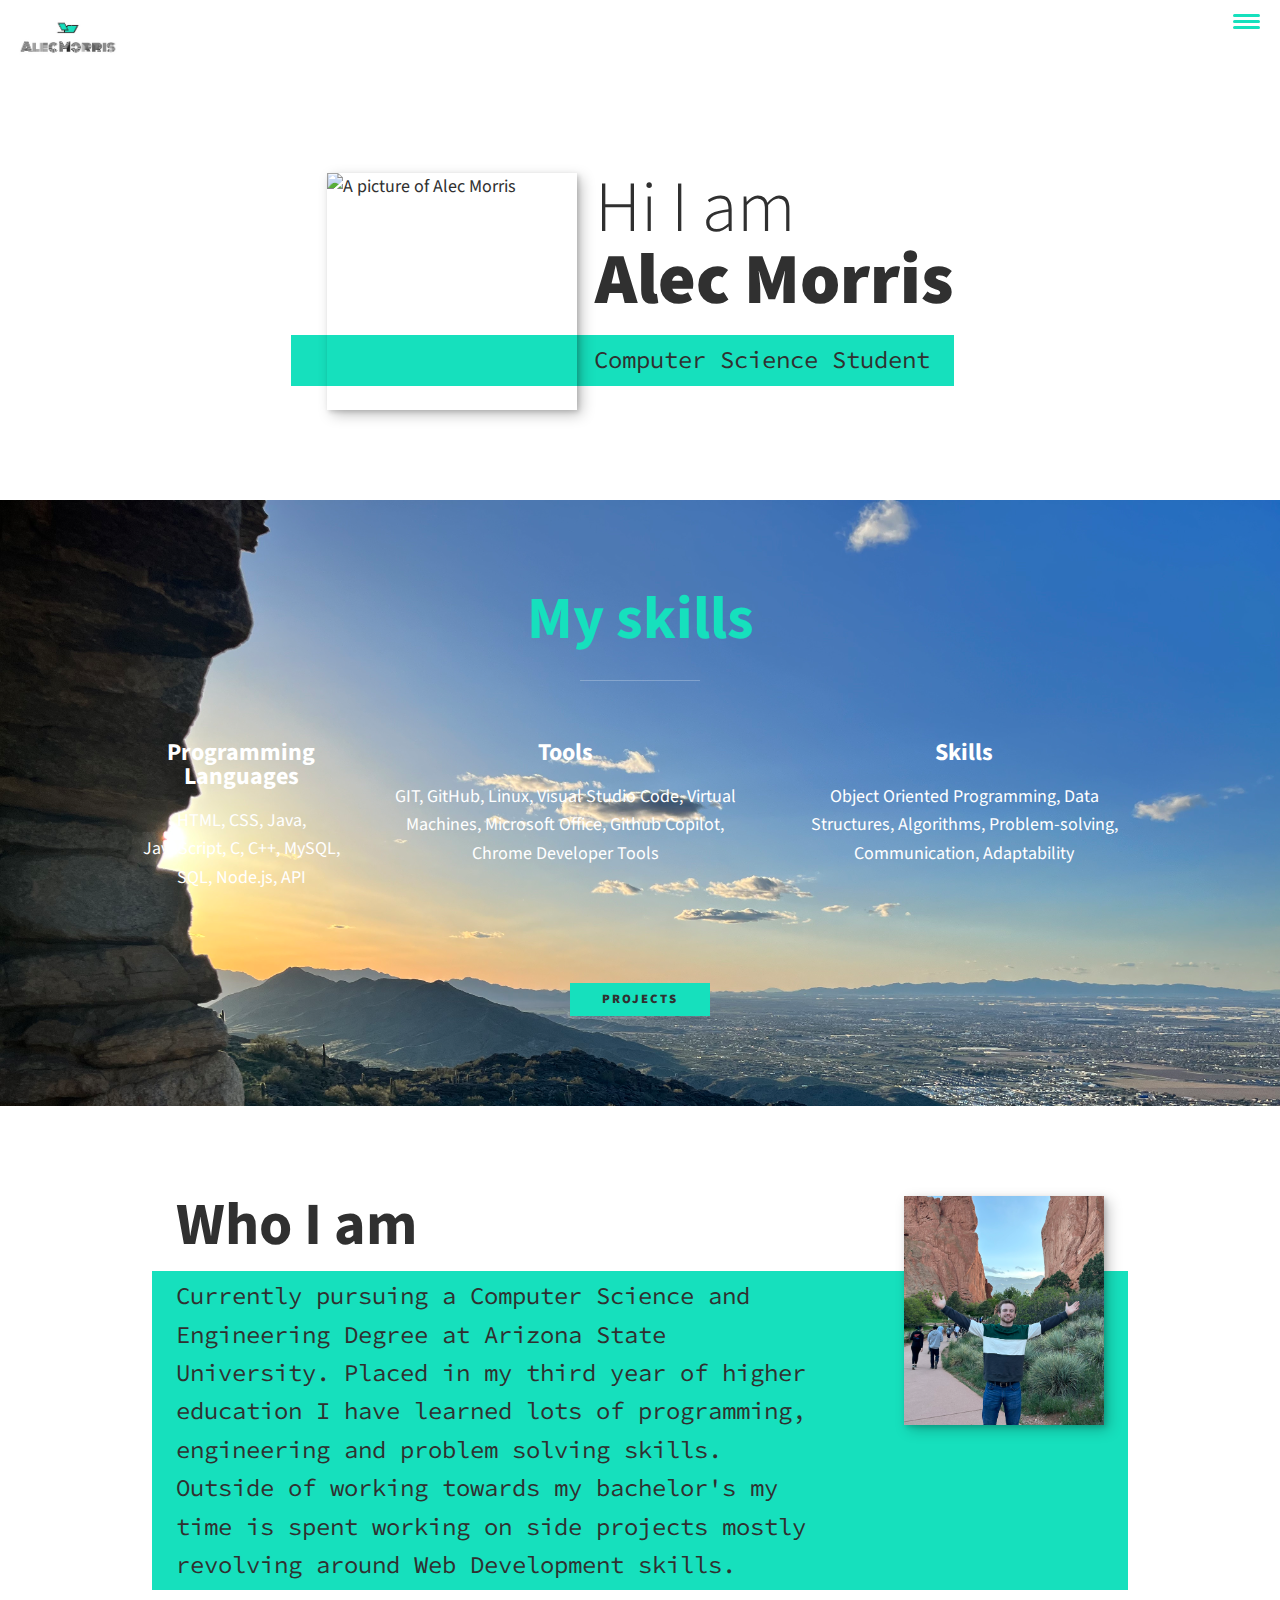
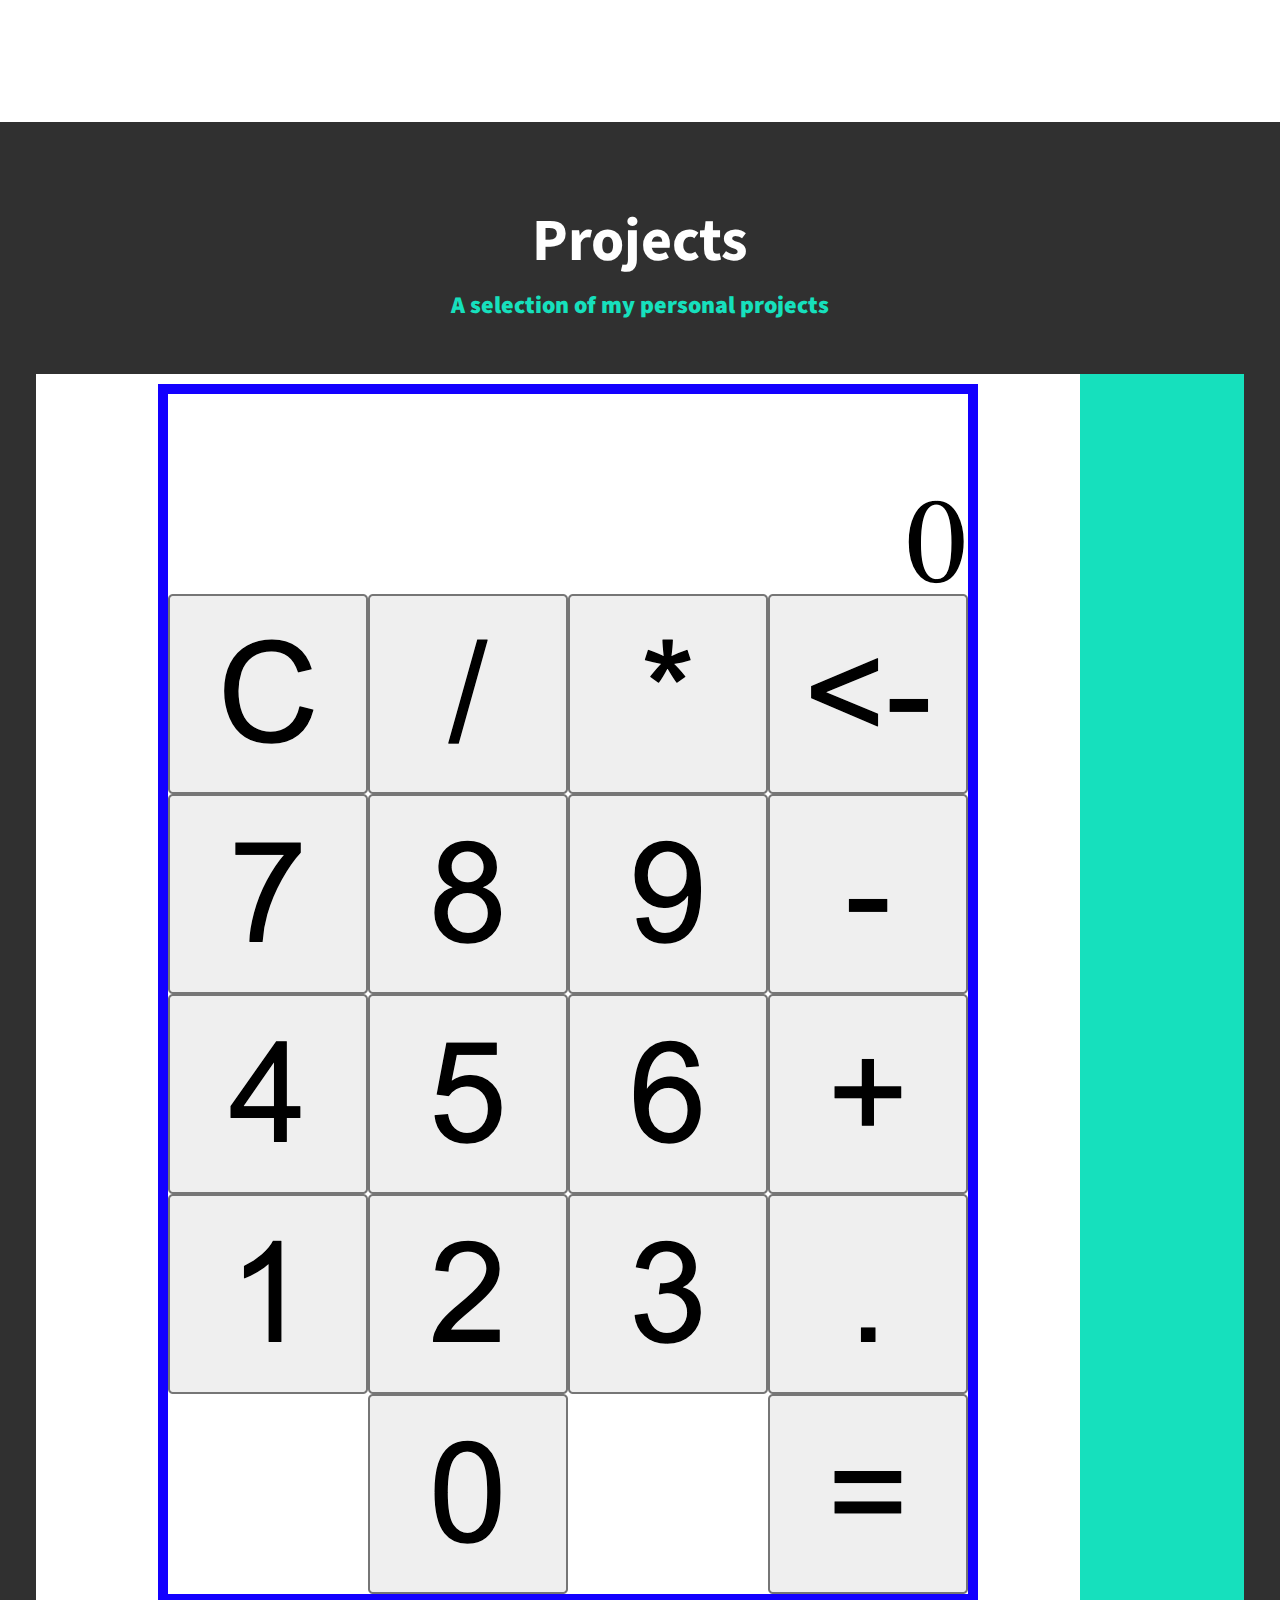
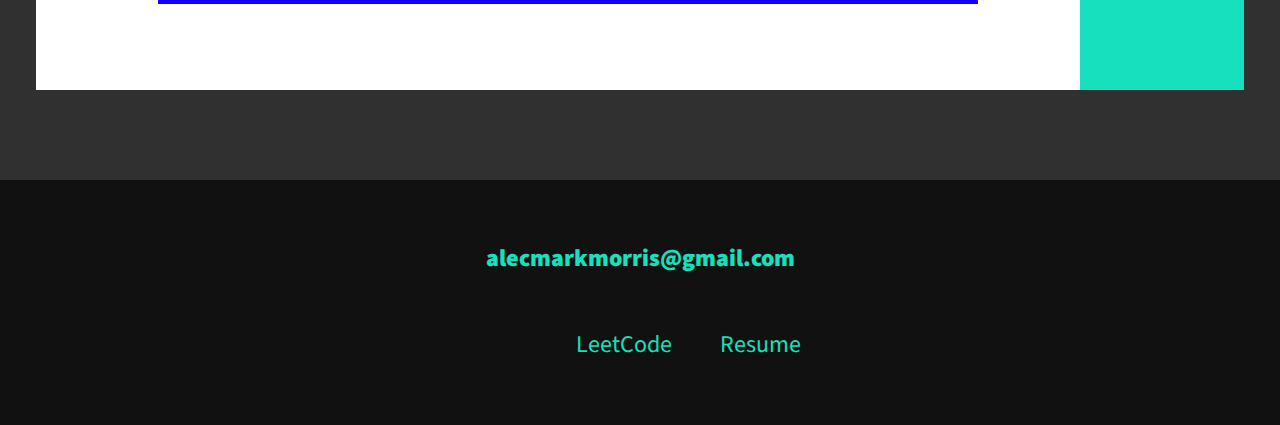
==== index.html @ 1c7bdb43 "fixed porjects" ====
<!DOCTYPE html>
<html lang="en">
<head>
    <meta charset="UTF-8">
    <meta http-equiv="X-UA-Compatible" content="IE=edge">
    <meta name="viewport" content="width=device-width, initial-scale=1.0">
    <title>Alec Morris</title>
    <link rel="stylesheet" href="https://cdnjs.cloudflare.com/ajax/libs/normalize/7.0.0/normalize.min.css">
    <link rel="stylesheet" href="https://cdnjs.cloudflare.com/ajax/libs/font-awesome/5.11.2/css/all.css" 
    integrity="sha256-46qynGAkLSFpVbEBog43gvNhfrOj+BmwXdxFgVK/Kvc=" crossorigin="anonymous" />  
        
        
        <link href="https://fonts.googleapis.com/css?family=Source+Code+Pro:400,900|Source+Sans+Pro:300,900&display=swap" 
        rel="stylesheet">
        
        <link rel="stylesheet" href="styles.css">

</head>
<body>
    <header>
        <div class="logo">
            <img src="img/logo.jpeg" alt="">
        </div>
        <button class="nav-toggle" aria-label="toggle navigation">
            <span class="hamburger"></span>
        </button>
        <nav class="nav">
            <ul class="nav__list">
                <li class="nav__item"><a href="#home" class="nav__link">Home</a></li>
                <li class="nav__item"><a href="#services" class="nav__link">My Skills</a></li>
                <li class="nav__item"><a href="#about" class="nav__link">About me</a></li>
                <li class="nav__item"><a href="#work" class="nav__link">Projects</a></li>
            </ul>
        </nav>
    </header>

    <!-- Introduction -->
    <section class="intro" id="home">
        <h1 class="section__title section__title--intro">
            Hi I am  <strong>Alec Morris</strong>
        </h1>
        <p class="section__subtitle section__subtitle--intro">Computer Science Student</p>
        <img src="img/alec-2.jpeg" class="intro__img" alt="A picture of Alec Morris">
    </section>


    <!-- My Services-->
    <section class="my-services" id="services">
        <h2 class="section__title section__title--services">My skills</h2>
        <div class="services">
            <div class="service">
                <h3>Programming Languages</h3>
                <p>HTML, CSS, Java, JavaScript, C, C++, MySQL, SQL, Node.js, API</p>
            </div> <!-- / Service -->

            <div class="service">
                <h3>Tools</h3>
                <p>GIT, GitHub, Linux, Visual Studio Code, Virtual Machines, Microsoft Office, Github Copilot, Chrome Developer Tools</p>
            </div> <!-- / Service -->

            <div class="service">
                <h3>Skills</h3>
                <p>Object Oriented Programming, Data Structures, Algorithms, Problem-solving, Communication, Adaptability</p>
            </div> <!-- / Service -->
        </div> <!-- / services -->

        <a href="#work" class="btn">Projects</a>
    </section>


    <!-- About Me -->
    <section class="about-me" id="about">
        <h2 class="section__title section__title--about">Who I am</h2>
        <p class="section__subtitle section__subtitle--about">Currently pursuing a Computer Science and Engineering Degree at Arizona State University. 
            Placed in my third year of higher education I have learned lots of programming, engineering and problem solving skills. Outside of working towards
            my bachelor's my time is spent working on side projects mostly revolving around Web Development skills.
             </p>

        <div class="about-me__body">
            <p></p>
        </div>

        <img src="img/alec03.jpeg" alt="another picture of alec" class="about-me__img">
    </section>

     <!-- My Work -->
     <section class="my-work" id="work">
        <h2 class="section__title section__title--work">Projects</h2>
        <p class="section__subtitle section__subtitle--work">A selection of my personal projects</p>
        
        <div class="portfolio">
            <!-- Portfolio item 01 -->
            <a href="portfolio-calculator.html" class="portfolio__item">
             <img src="img/portfolio-01.png" alt="calculator web App" class="portfolio__img">
            </a>
            
<!--             
            <a href="#" class="portfolio__item">
                <img src="img/portfolio-01.png" alt="" class="portfolio__img">
            </a>
            
            
            <a href="#" class="portfolio__item">
                <img src="img/portfolio-01.png" alt="" class="portfolio__img">
            </a>
            
            
            <a href="#" class="portfolio__item">
                <img src="img/portfolio-01.png" alt="" class="portfolio__img">
            </a>
            
           
            <a href="#" class="portfolio__item">
                <img src="img/portfolio-01.png" alt="" class="portfolio__img">
            </a>
            
           
            <a href="#" class="portfolio__item">
                <img src="img/portfolio-01.png" alt="" class="portfolio__img">
            </a>
            

            <a href="#" class="portfolio__item">
                <img src="img/portfolio-01.png" alt="" class="portfolio__img">
            </a>
            
            
            <a href="#" class="portfolio__item">
                <img src="img/portfolio-01.png" alt="" class="portfolio__img">
            </a>
            
            
            <a href="#" class="portfolio__item">
                <img src="img/portfolio-01.png" alt="" class="portfolio__img">
            </a>
            
            
            <a href="#" class="portfolio__item">
                <img src="img/portfolio-01.png" alt="" class="portfolio__img">
            </a>  -->
        
        </div>
    </section>


    <!-- Footer -->
    <footer class="footer">
        <a href=mailto:alecmarkmorris@gmail.com?subject=Portfolio%20Website class="footer__link">alecmarkmorris@gmail.com</a>
        <ul class="social-list">
            <li class="social-list__item">
                <a class="social-list__link" href="https://github.com/alecmarkmorris" target="_blank">
                    <i class="fab fa-github"></i>
                </a>
            </li>
            <li class="social-list__item">
                <a class="social-list__link" href="https://www.linkedin.com/in/alec-morris-a91050274/" target="_blank">
                    <i class="fab fa-linkedin"></i>
                </a>
            </li>
            <li class="social-list__item">
                <a class="social-list__link" href="https://leetcode.com/Alecmarkmorris/" target="_blank">
                    LeetCode
                </a>
            </li>
            <li class="social-list__item">
                <a class="social-list__link" href="img/Resume_Alec_Morris.pdf" target="_blank">
                    Resume
                </a>
            </li>
        </ul>
    </footer>
    <script src="index.js"></script>

</body>
</html>
---- styles.css ----
*,
*::before,
*::after {
    box-sizing: border-box;
}

/* Custom Properties, update these for your own design */

:root {
    --ff-primary: 'Source Sans Pro', sans-serif;
    --ff-secondary: 'Source Code Pro', monospace;
    
    --fw-reg: 300;
    --fw-bold: 900;
    
    --clr-light: #fff;
    --clr-dark: #303030;
    --clr-accent: #16e0bd;
    
    --fs-h1: 3rem;
    --fs-h2: 2.25rem;
    --fs-h3: 1.25rem;
    --fs-body: 1rem;
    
    --bs: 0.25em 0.25em 0.75em rgba(0,0,0,.25),
          0.125em 0.125em 0.25em rgba(0,0,0,.15);
}

@media (min-width: 800px) {
    :root {
        --fs-h1: 4.5rem;
        --fs-h2: 3.75rem;
        --fs-h3: 1.5rem;
        --fs-body: 1.125rem;
    }
}

/* General styles */

html{
    scroll-behavior: smooth;
}

body {
    background: var(--clr-light);
    color: var(--clr-dark);
    margin: 0;
    font-family: var(--ff-primary);
    font-size: var(--fs-body);
    line-height: 1.6;
}

section {
    padding: 5em 2em;
}

img {
    display: block;
    max-width: 100%;
}

strong { font-weight: var(--fw-bold) }

:focus {
    outline: 3px solid var(--clr-accent);
    outline-offset: 3px;
}

/* Buttons */

.btn {
    display: inline-block;
    padding: .5em 2.5em;
    background: var(--clr-accent);
    color: var(--clr-dark);
    text-decoration: none;
    cursor: pointer;
    font-size: .8rem;
    text-transform: uppercase;
    letter-spacing: 2px;
    font-weight: var(--fw-bold);
    transition: transform 200ms ease-in-out;
}

.btn:hover {
    transform: scale(1.1);
}

/* Typography */

h1,
h2,
h3 {
    line-height: 1;
    margin: 0;
}

h1 { font-size: var(--fs-h1) }
h2 { font-size: var(--fs-h2) }
h3 { font-size: var(--fs-h3) }


.section__title {
    margin-bottom: .25em;
}

.section__title--intro {
    font-weight: var(--fw-reg);
}

.section__title--intro strong {
    display: block;
}

.section__subtitle {
    margin: 0;
    font-size: var(--fs-h3);
}

.section__subtitle--intro,
.section__subtitle--about {
    background: var(--clr-accent);
    padding: .25em 1em;
    font-family: var(--ff-secondary);
    margin-bottom: 1em;
}

.section__subtitle--work {
    color: var(--clr-accent);
    font-weight: var(--fw-bold);
    margin-bottom: 2em;
}

/* header */

header{
    display: flex;
    justify-content: space-between;
    padding: 1em;
}
.logo{
    max-width: 100px;
}

.nav{
    position: fixed;
    background: var(--clr-dark);
    color: var(--clr-light);
    top: 0;
    bottom: 0;
    left: 0;
    right: 0;
    z-index: 100;

    transform: translateX(100%);
    transition: transform 250ms cubic-bezier(.5,0,.5,1);
}

.nav__list {
    list-style: none;
    display: flex;
    height: 100%;
    flex-direction: column;
    justify-content: space-evenly;
    align-items: center;
    margin: 0;
    padding: 0;

}

.nav__link{
    color: inherit;
    font-weight:var(--fw-bold);
    font-size: var(--fs-h2);
    text-decoration: none;
}

.nav__link:hover{
    color: var(--clr-accent);
}

.nav-toggle{
    padding: .5em;
    background: transparent;
    border: 0;
    cursor: pointer;
    position: absolute;
    right: 1em;
    top: 1em;
    z-index: 1000;
}

.nav-open .nav{
    transform: translateX(0);
}

.nav-open .nav-toggle{
    position: fixed;
}

.nav-open .hamburger{
    transform: rotate(.625turn);
}

.nav-open .hamburger::before{
    transform: rotate(90deg) translateX(-6px);
}
.nav-open .hamburger::after{
    opacity: 0;
}
.hamburger{
    display: block;
    position: relative;
}

.hamburger,
.hamburger::before,
.hamburger::after{
    background: var(--clr-accent);
    width: 2em;
    height: 3px;
    border-radius: 1em;
    transition: transform 250ms ease-in-out;
}

.hamburger::before,
.hamburger::after{
    content: '';
    position: absolute;
    left: 0;
    right: 0;
}

.hamburger::before{top: 6px;}
.hamburger::after{bottom: 6px;}

/*  Intro section  */

.intro {
    position: relative;
}

.intro__img {
    box-shadow: var(--bs);
}

.section__subtitle--intro {
    display: inline-block;
}

@media (min-width: 600px) {
    .intro {
        display: grid;
        width: min-content;
        margin: 0 auto;
        grid-column-gap: 1em;
        grid-template-areas: 
            "img title"
            "img subtitle";
        grid-template-columns: min-content max-content;
    }
    
    .intro__img {
        grid-area: img;
        min-width: 250px;
        position: relative;
        z-index: 2;
    }    
    
    .section__subtitle--intro {
        align-self: start;
        grid-column: -1 / 1;
        grid-row: 2;
        text-align: right;
        position: relative;
        left: -1.5em;
        width: calc(100% + 1.5em);
    }
}



/*  My services section  */

.my-services {
    background-color: var(--clr-dark);
    background-image: url(img/mountain.jpeg);
    background-size: cover;
    /* background-blend-mode: multiply; */
    color: var(--clr-light);
    text-align: center;
}

.section__title--services {
    color: var(--clr-accent);
    position: relative;
}

.section__title--services::after {
    content: '';
    display: block;
    width: 2em;
    height: 1px;
    margin: 0.5em auto 1em;
    background: var(--clr-light);
    opacity: 0.25;
}

.services {
    margin-bottom: 4em;
}

.service {
    max-width: 500px;
    margin: 0 auto;
}

@media (min-width: 800px) {
    .services {
        display: flex;
        max-width: 1000px;
        margin-left: auto;
        margin-right: auto;
    }
    
    .service + .service {
        margin-left: 2em;
    }
}


.about-me {
    max-width: 1000px;
    margin: 0 auto;
}

.about-me__img {
    box-shadow: var(--bs);
}

@media (min-width: 600px) {
    .about-me {
        display: grid;
        grid-template-columns: 1fr 200px;
        grid-template-areas: 
            "title img"
            "subtitle img"
            "text img";
        grid-column-gap: 2em;
    }
    
    .section__title--about {
        grid-area: title;
    }
    
    .section__subtitle--about {
        grid-column: 1 / -1;
        grid-row: 2;
        position: relative;
        left: -1em;
        width: calc(100% + 2em);
        padding-left: 1em;
        padding-right: calc(200px + 4em);
    }
    
    .about-me__img {
        grid-area: img;
        position: relative;
        z-index: 2;
    }
}

/* My Work */

.my-work {
    background-color: var(--clr-dark);
    color: var(--clr-light);
    text-align: center;    
}

.portfolio {
    display: grid;
    grid-template-columns: repeat(auto-fit, minmax(300px, 1fr));
}

.portfolio__item {
    background: var(--clr-accent);
    overflow: hidden;
}

.portfolio__img {
    transition: 
        transform 750ms cubic-bezier(.5, 0, .5, 1),
        opacity 250ms linear;
}

.portfolio__item:focus {
    position: relative;
    z-index: 2;
}

.portfolio__img:hover,
.portfolio__item:focus .portfolio__img {
    transform: scale(1.2);
    opacity: .5;
}

/* Footer */

.footer{
    background: #111;
    color: var(--clr-accent);
    text-align: center;
    padding: 2.5em 0;
    font-size: var(--fs-h3);
}

.footer a {
    color: inherit;
    text-decoration: none;
}

.footer__link {
    font-weight: var(--fw-bold);
}

.footer__link:hover,
.social-list__link:hover{
    opacity: .7;
}

.footer__link:hover{
    text-decoration: underline;
}

.social-list{
    list-style: none;
    display: flex;
    justify-content: center;
    margin: 2em 0 0;
    padding: 0;
}

.social-list__item {
    margin: 0 .5em;
}

.social-list__link{
    padding: .5em;
}

/* Individual portfolio item styles */
.portfolio-item-individual{
    padding: 0 2em 2em;
    max-width: 1000px;
    margin: 0 auto;

}

.portfolio-item-individual p{
    max-width: 600px;
    margin-left: auto;
    margin-right: auto;
    text-align: center;
}
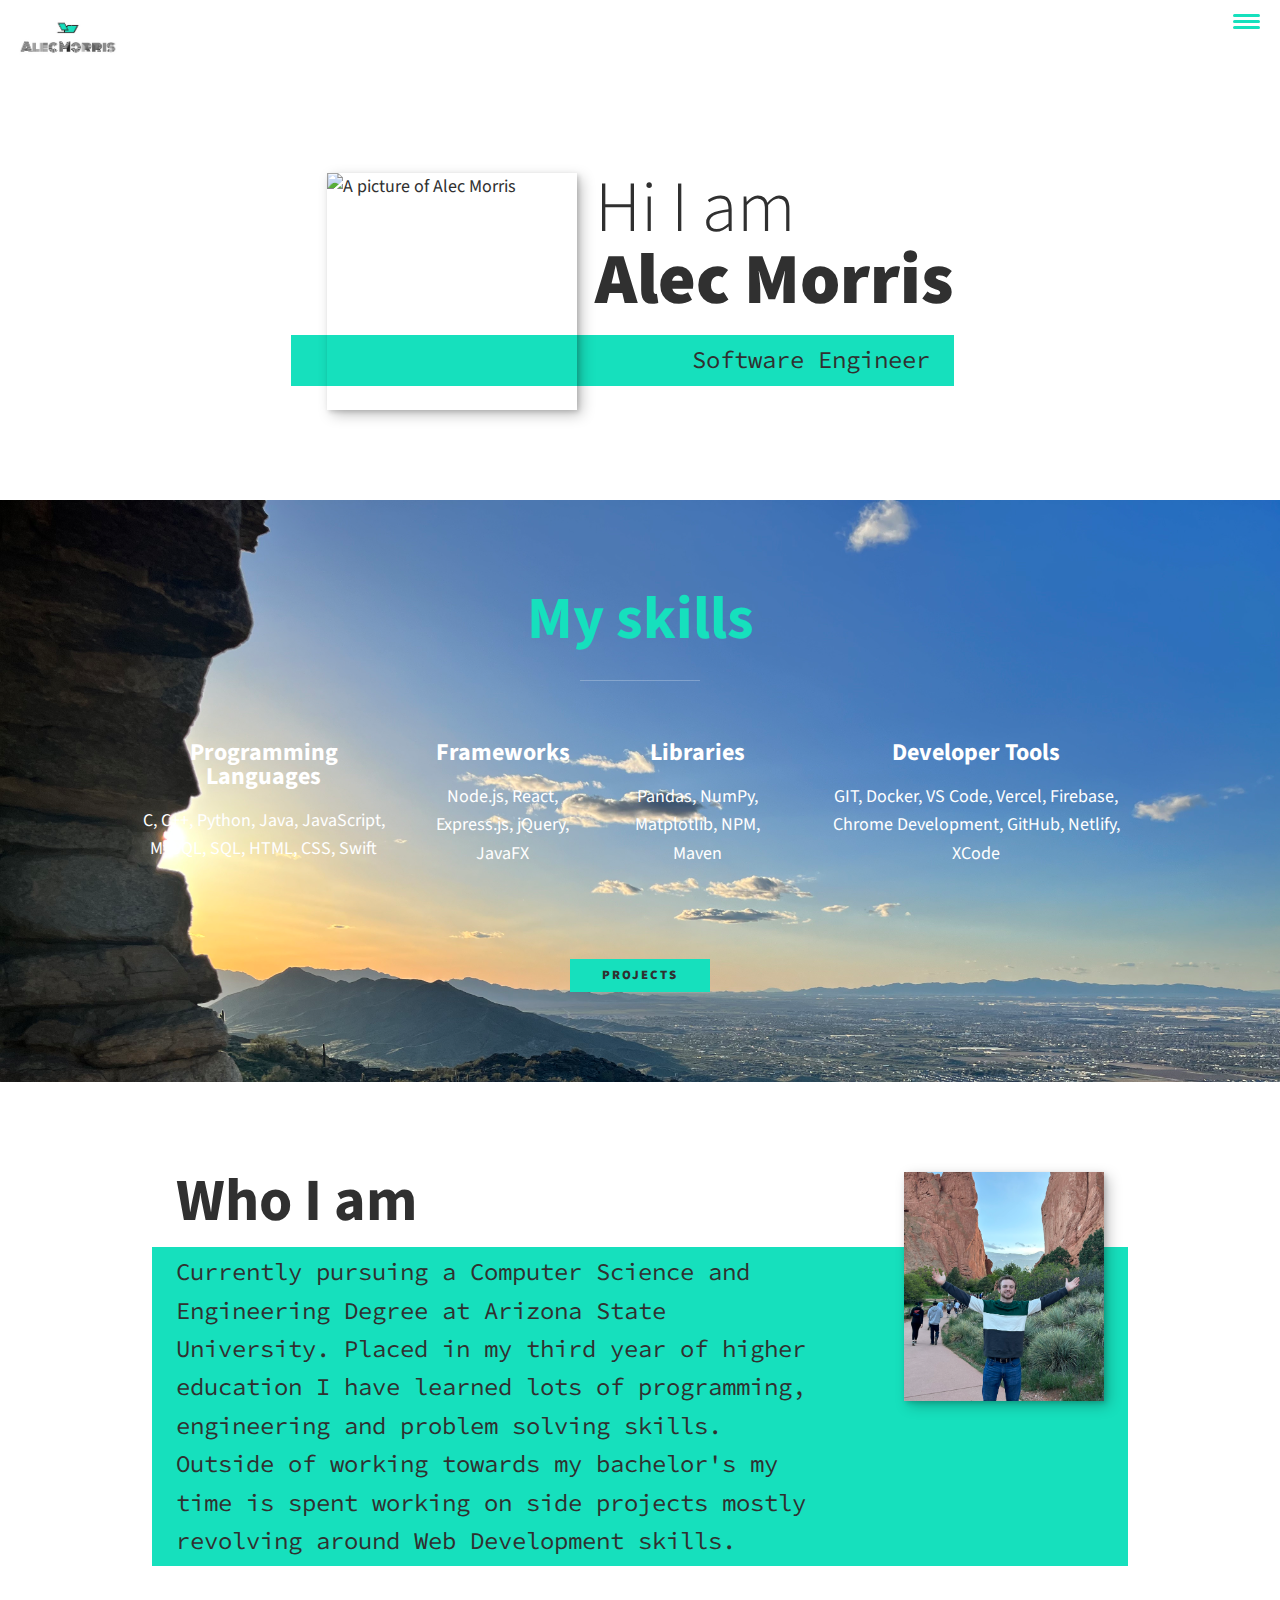
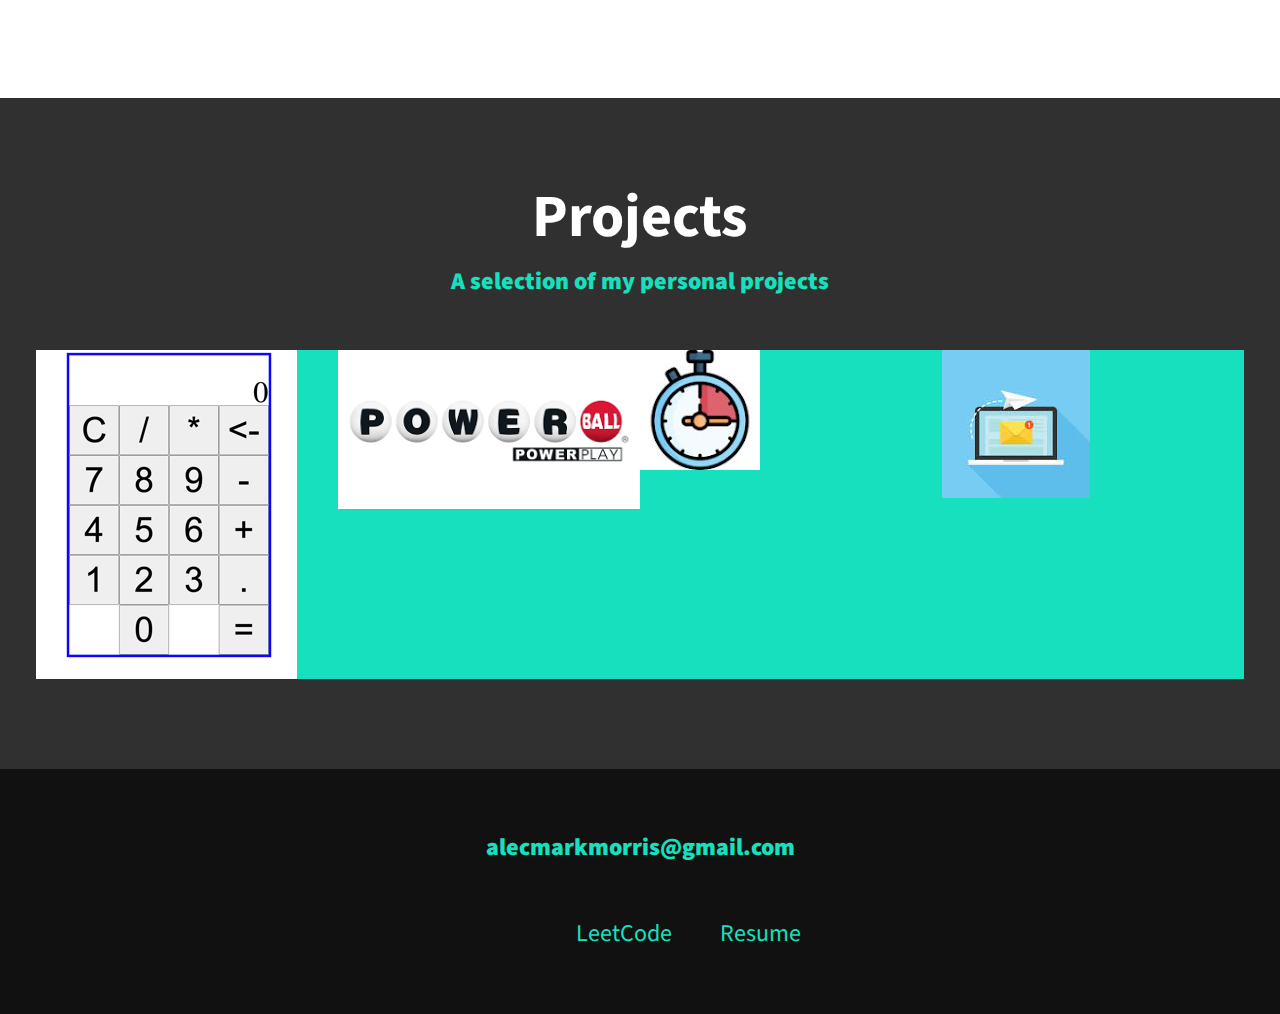
==== commit a8c39cfa: "Adding portoflio Projects" ====
--- a/index.html
+++ b/index.html
@@ -39,7 +39,7 @@
         <h1 class="section__title section__title--intro">
             Hi I am  <strong>Alec Morris</strong>
         </h1>
-        <p class="section__subtitle section__subtitle--intro">Computer Science Student</p>
+        <p class="section__subtitle section__subtitle--intro">Software Engineer</p>
         <img src="img/alec-2.jpeg" class="intro__img" alt="A picture of Alec Morris">
     </section>
 
@@ -50,17 +50,22 @@
         <div class="services">
             <div class="service">
                 <h3>Programming Languages</h3>
-                <p>HTML, CSS, Java, JavaScript, C, C++, MySQL, SQL, Node.js, API</p>
+                <p>C, C++, Python, Java, JavaScript, MySQL, SQL, HTML, CSS, Swift</p>
             </div> <!-- / Service -->
 
             <div class="service">
-                <h3>Tools</h3>
-                <p>GIT, GitHub, Linux, Visual Studio Code, Virtual Machines, Microsoft Office, Github Copilot, Chrome Developer Tools</p>
+                <h3>Frameworks</h3>
+                <p>Node.js, React, Express.js, jQuery, JavaFX</p>
             </div> <!-- / Service -->
 
             <div class="service">
-                <h3>Skills</h3>
-                <p>Object Oriented Programming, Data Structures, Algorithms, Problem-solving, Communication, Adaptability</p>
+                <h3>Libraries</h3>
+                <p>Pandas, NumPy, Matplotlib, NPM, Maven</p>
+            </div> <!-- / Service -->
+
+            <div class="service">
+                <h3>Developer Tools</h3>
+                <p>GIT, Docker, VS Code, Vercel, Firebase, Chrome Development, GitHub, Netlify, XCode</p>
             </div> <!-- / Service -->
         </div> <!-- / services -->
 
@@ -94,22 +99,22 @@
              <img src="img/portfolio-01.png" alt="calculator web App" class="portfolio__img">
             </a>
             
-<!--             
+         
+            <a href="powerball.html" class="portfolio__item">
+                <img src="img/powerball.png" alt="Power Ball API" class="portfolio__img">
+            </a>
+             
+            
+            <a href="timer.html" class="portfolio__item">
+                <img src="img/Timer.jpeg" alt="Pomodoro Timer" class="portfolio__img">
+            </a>
+      
+            
             <a href="#" class="portfolio__item">
-                <img src="img/portfolio-01.png" alt="" class="portfolio__img">
+                <img src="img/email.jpeg" alt="Email Picture" class="portfolio__img">
             </a>
             
-            
-            <a href="#" class="portfolio__item">
-                <img src="img/portfolio-01.png" alt="" class="portfolio__img">
-            </a>
-            
-            
-            <a href="#" class="portfolio__item">
-                <img src="img/portfolio-01.png" alt="" class="portfolio__img">
-            </a>
-            
-           
+         <!--           
             <a href="#" class="portfolio__item">
                 <img src="img/portfolio-01.png" alt="" class="portfolio__img">
             </a>
@@ -163,12 +168,13 @@
                 </a>
             </li>
             <li class="social-list__item">
-                <a class="social-list__link" href="img/Resume_Alec_Morris.pdf" target="_blank">
+                <a class="social-list__link" href="img/Alec_Morris_Resume.pdf" target="_blank">
                     Resume
                 </a>
             </li>
         </ul>
     </footer>
+
     <script src="index.js"></script>
 
 </body>
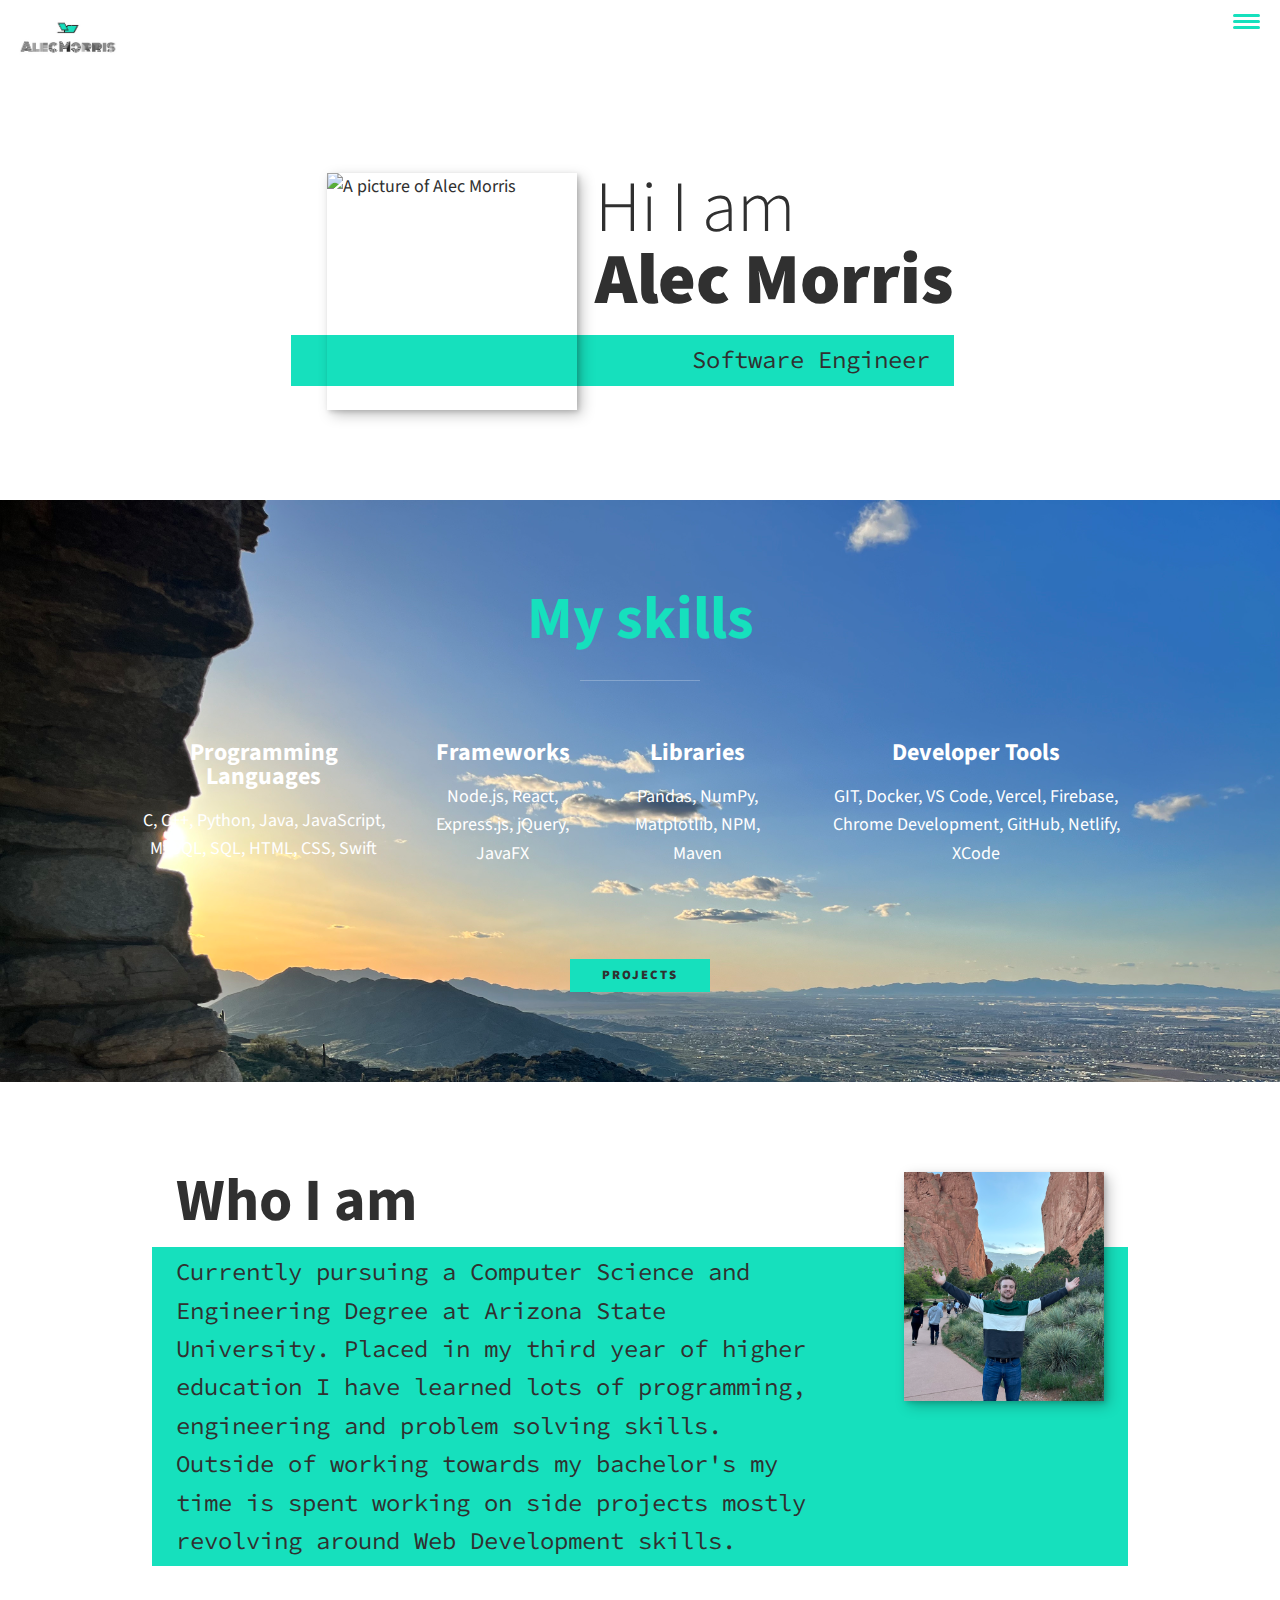
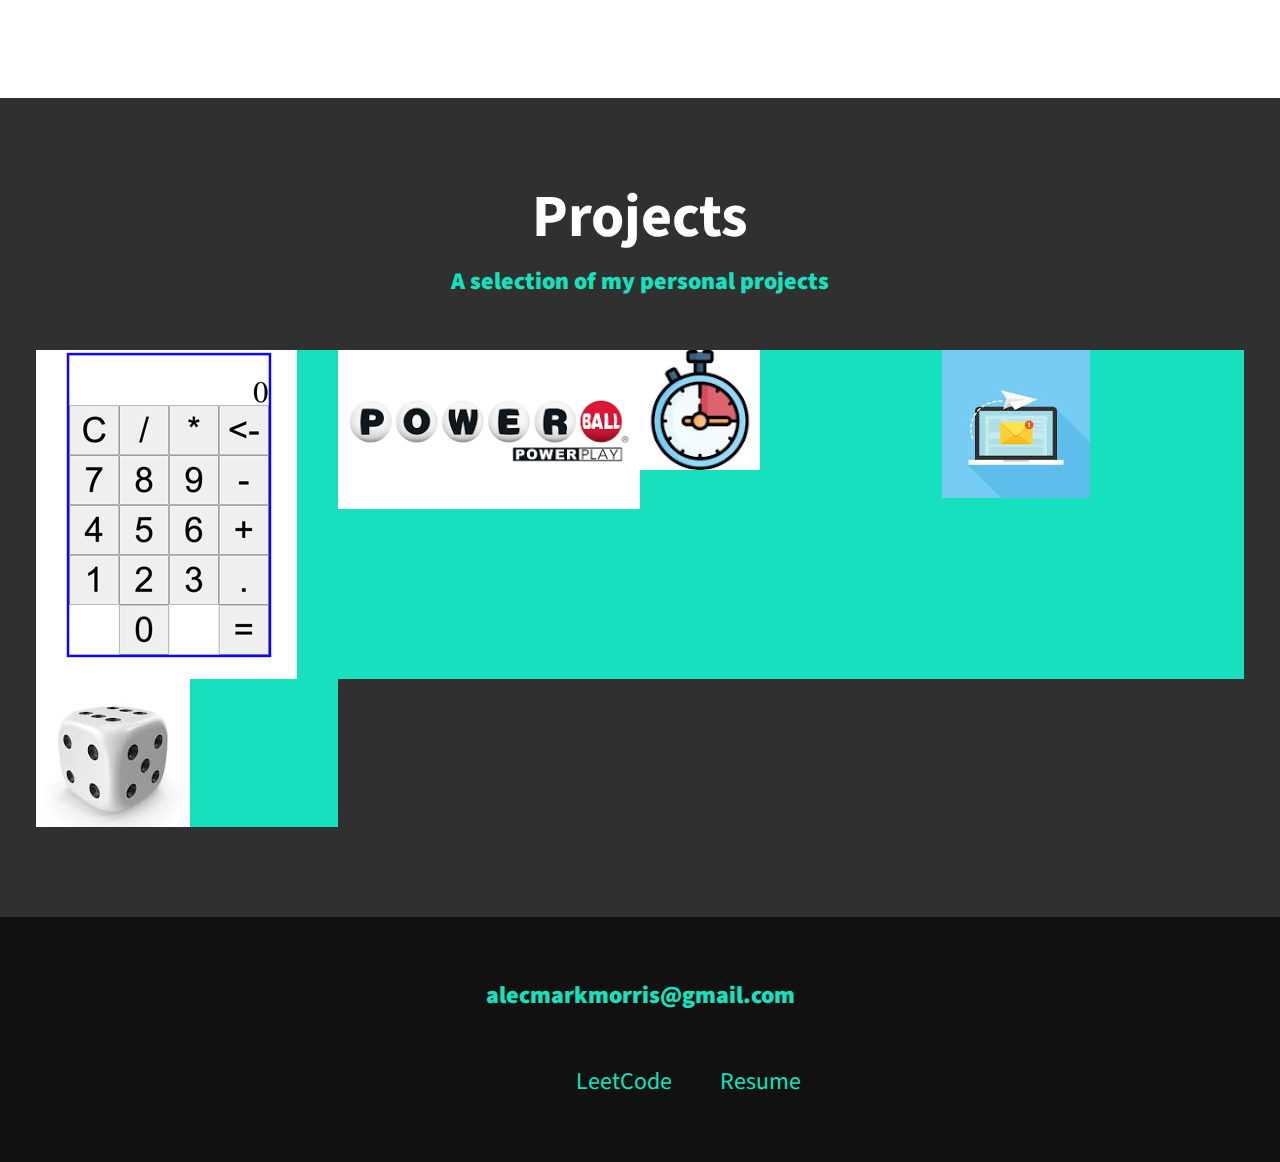
==== commit 5501f30f: "Adding more portfolio projects." ====
--- a/index.html
+++ b/index.html
@@ -110,16 +110,16 @@
             </a>
       
             
-            <a href="#" class="portfolio__item">
+            <a href="timer.html" class="portfolio__item">
                 <img src="img/email.jpeg" alt="Email Picture" class="portfolio__img">
             </a>
             
-         <!--           
-            <a href="#" class="portfolio__item">
-                <img src="img/portfolio-01.png" alt="" class="portfolio__img">
+        
+            <a href="dice.html" class="portfolio__item">
+                <img src="img/dice.jpeg" alt="" class="portfolio__img">
             </a>
             
-           
+              <!--         
             <a href="#" class="portfolio__item">
                 <img src="img/portfolio-01.png" alt="" class="portfolio__img">
             </a>
